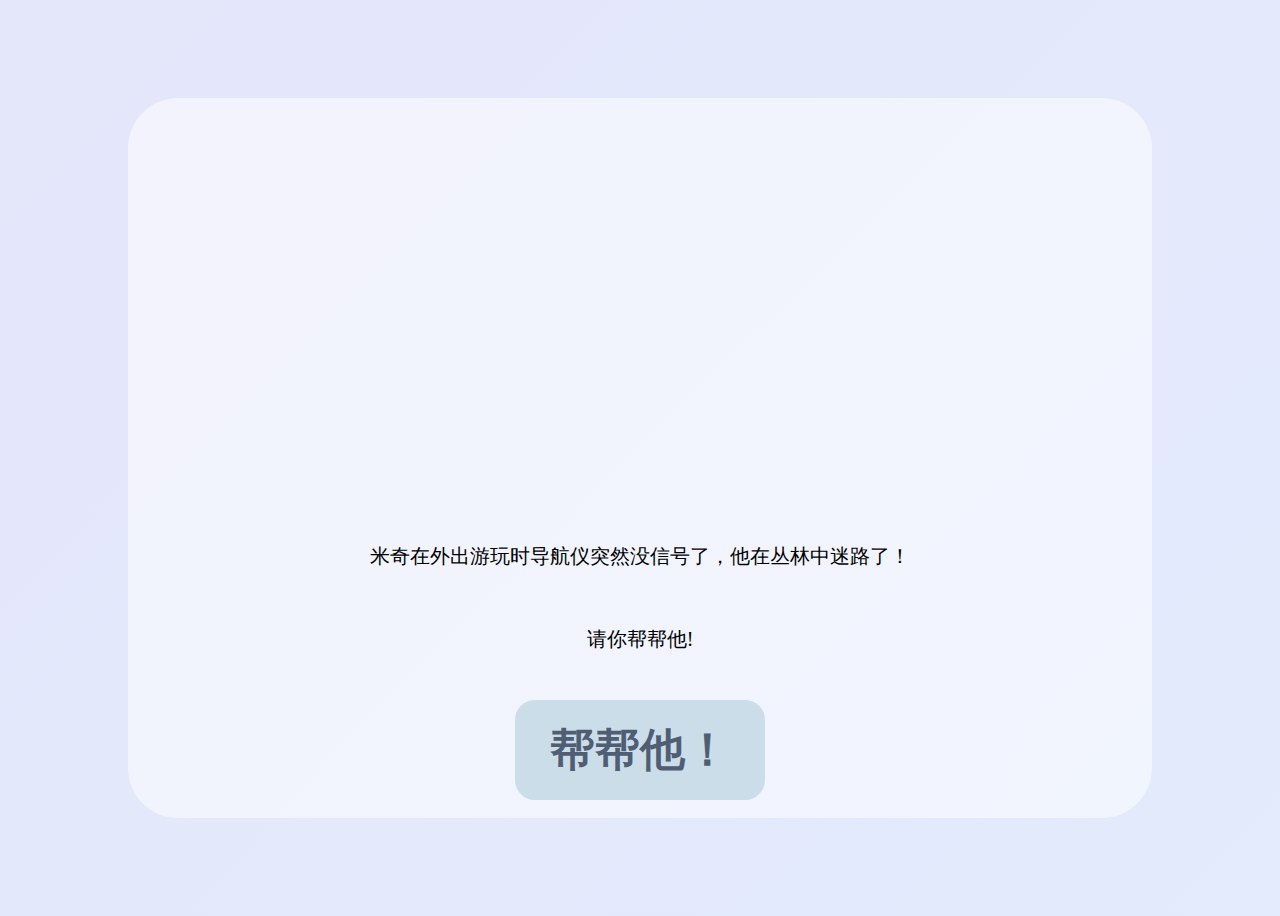
==== adventure.html @ 5e2b07fd "Add files via upload" ====
<!DOCTYPE html>
<html lang="en" dir="ltr">
  <head>
    <meta charset="utf-8">
    <title>米奇的丛林冒险</title>
    <link rel="stylesheet" href="changss.css">

  </head>
  <body>
    <!-- 游戏介绍 -->
    <div id="introductionPage">
      <div class="titleimage">
      </div>
      <p class= "introduction">米奇在外出游玩时导航仪突然没信号了，他在丛林中迷路了！</p>
      <p class= "introduction">请你帮帮他!</p>
      <button id="helpHim">帮帮他！</button>
    </div>
    <div id="branchPage">
      <p class="problem">米奇路上碰上一根巨大的树枝横在道路中央，他该怎么做？</p>
      <img src="Mickey.png" alt="characterMickey" class="mickey">
      <button id="cutThem" onclick="cutBranches()">将它们切成小条</button>
      <button id="goThrough" onclick="achieveGo()">绕过它们</button>
    </div>


    <script src="mqscript.js"></script>
  </body>
</html>
---- changss.css ----
body{
  display: grid;
  place-items: center;
  background: linear-gradient(-45deg, #EEF9F0, #E2EFFF, #E4E6FA);
  background-size: 400% 400%;
  animation: gradient 15s ease infinite;
  height: 100vh;
}
@keyframes gradient {
    0% {
        background-position: 0% 50%;
    }
    50% {
        background-position: 100% 50%;
    }
    100% {
        background-position: 0% 50%;
      }
}
#introductionPage{
  display:grid;
  place-items: center;
  width:80vw;
  height:80vh;
  background-color:rgba(255, 255, 255, 0.5);
  border-radius: 50px;
}
.titleimage{
  top:15px;
  width: 650px;
  height: 400px;
  background: url("biaoti.png")no-repeat;
  background-size: cover;
}
.introduction{
  font-size:20px;
  font-weight: 500;
  }
#helpHim{
  display: inline-block;
  margin: 10px;
  width: 250px;
  height: 100px;
  background-color: #CCDDEA;
  color: #4F5E73;
  border:none;
  border-radius: 20px;
  font-size: 45px;
  font-weight: 700;
  position: relative;
  transition: all 0.3s ease;
}
#helpHim:hover{
  box-shadow: 0px 20px 10px rgba(198,198,198,0.8);
  width: 275px;
  height: 110px;
  font-size: 47px;
  background-color: #B6CCDD;
  transform: translateY(-10px);
}
#branchPage{
  display:none;
  place-items: center;
  position:relative;
  width:80vw;
  height:80vh;
  padding:30px;
  background-color:rgba(255, 255, 255, 0.5);
  border-radius: 50px;
}
.problem{
  position: absolute;
  top: 20%;
  left: 50%;
  transform: translate(-50%, -50%);
  font-size: 30px;
  font-weight: 700;

}
.mickey{
  position: absolute;
  left: 25px;
  bottom:0;
  width: 250px;
  height: auto;
}
#cutThem{
  position: absolute;
  top: 60%;
  left: 25%;
  margin: 10px;
  width:350px;
  height: 100px;
  background-color: #CCDDEA;
  color: #4F5E73;
  border:none;
  border-radius: 20px;
  font-size: 45px;
  font-weight: 700;
}
#goThrough{
  position: absolute;
  top: 60%;
  left: 60%;
  margin: 10px;
  width:350px;
  height: 100px;
  background-color: #CCDDEA;
  color: #4F5E73;
  border:none;
  border-radius: 20px;
  font-size: 45px;
  font-weight: 700;
}
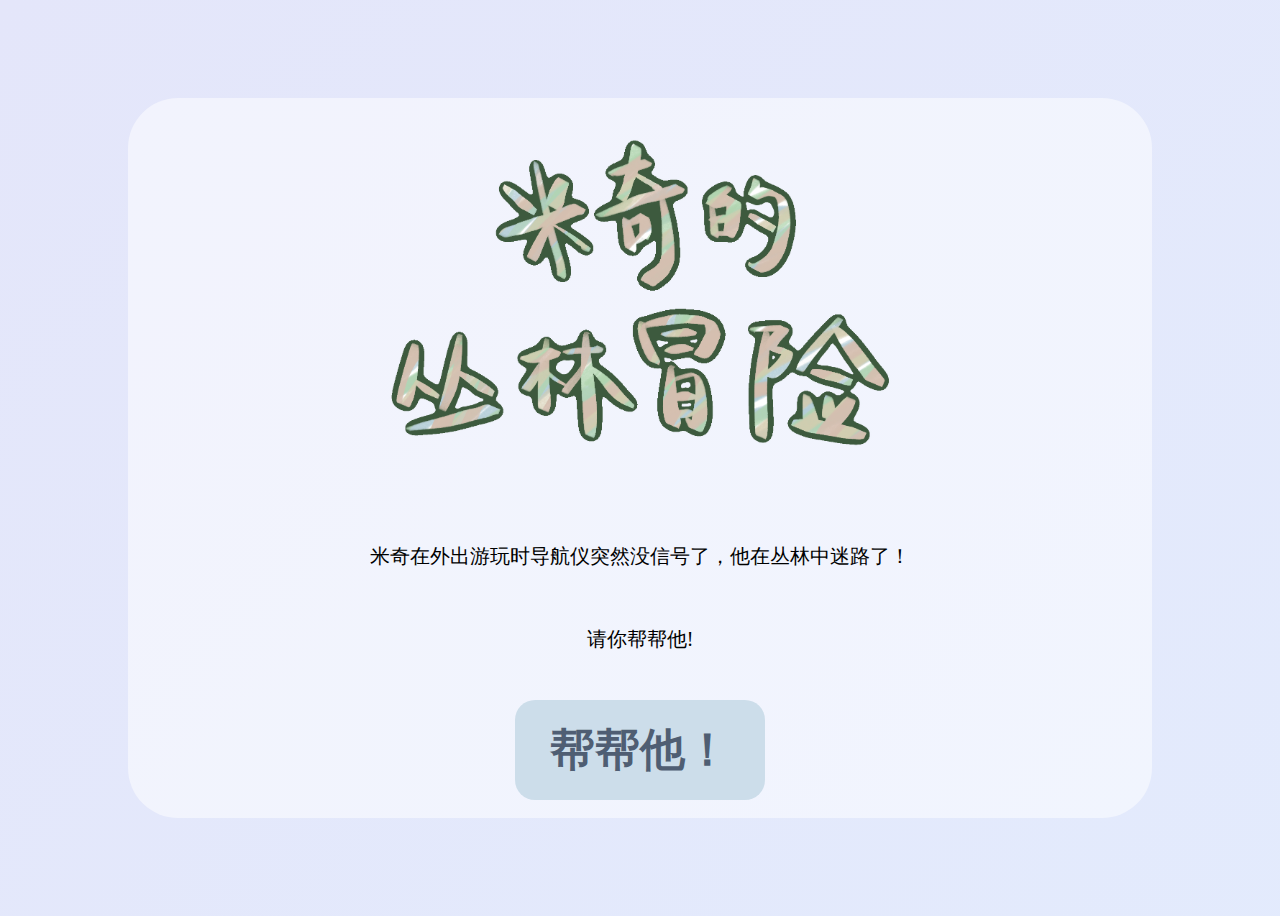
==== commit cd6b100e: "Add files via upload" ====
--- a/adventure.html
+++ b/adventure.html
@@ -6,8 +6,9 @@
     <link rel="stylesheet" href="changss.css">
 
   </head>
+
   <body>
-    <!-- 游戏介绍 -->
+    
     <div id="introductionPage">
       <div class="titleimage">
       </div>
@@ -18,8 +19,18 @@
     <div id="branchPage">
       <p class="problem">米奇路上碰上一根巨大的树枝横在道路中央，他该怎么做？</p>
       <img src="Mickey.png" alt="characterMickey" class="mickey">
-      <button id="cutThem" onclick="cutBranches()">将它们切成小条</button>
+      <button id="cutThem">将它们切成小条</button>
       <button id="goThrough" onclick="achieveGo()">绕过它们</button>
+    </div>
+    <div id="eyuPage">
+      <p class="problem">米奇刚拿上刚切好的枝条，就迎面爬过来一只鳄鱼，他该怎么做？</p>
+      <img src="Mickey.png" alt="characterMickey" class="mickey">
+      <button id="useFire">使用火柴点燃枝条驱赶鳄鱼</button>
+      <button id="useHands" onclick="dontUseHands()">肉搏吗...？</button>
+    </div>
+    <div id="resultPage">
+      <p id ="result">米奇驱赶走了鳄鱼，同时导航仪也恢复了信号，他终于可以逃出丛林了...</p>
+      <button id="cheer" onclick="congratulation()">好耶！</button>
     </div>
 
 
--- a/changss.css
+++ b/changss.css
@@ -73,7 +73,7 @@
   top: 20%;
   left: 50%;
   transform: translate(-50%, -50%);
-  font-size: 30px;
+  font-size: 40px;
   font-weight: 700;
 
 }
@@ -95,7 +95,7 @@
   color: #4F5E73;
   border:none;
   border-radius: 20px;
-  font-size: 45px;
+  font-size: 35px;
   font-weight: 700;
 }
 #goThrough{
@@ -109,6 +109,83 @@
   color: #4F5E73;
   border:none;
   border-radius: 20px;
+  font-size: 35px;
+  font-weight: 700;
+}
+#eyuPage{
+  display:none;
+  place-items: center;
+  position:relative;
+  width:80vw;
+  height:80vh;
+  padding:30px;
+  background-color:rgba(255, 255, 255, 0.5);
+  border-radius: 50px;
+}
+#useFire{
+  position: absolute;
+  top: 60%;
+  left: 25%;
+  margin: 10px;
+  width:350px;
+  height: 100px;
+  background-color: #CCDDEA;
+  color: #4F5E73;
+  border:none;
+  border-radius: 20px;
+  font-size: 35px;
+  font-weight: 700;
+}
+#useHands{
+  position: absolute;
+  top: 60%;
+  left: 60%;
+  margin: 10px;
+  width:350px;
+  height: 100px;
+  background-color: #CCDDEA;
+  color: #4F5E73;
+  border:none;
+  border-radius: 20px;
+  font-size: 35px;
+  font-weight: 700;
+}
+#resultPage{
+  display:none;
+  place-items: center;
+  position:relative;
+  width:80vw;
+  height:80vh;
+  background-color:rgba(255, 255, 255, 0.5);
+  border-radius: 50px;
+}
+#result{
+  position: absolute;
+  top: 35%;
+  left: 50%;
+  transform: translate(-50%, -50%);
+  font-size: 40px;
+  font-weight: 700;
+}
+#cheer{
+  width: 250px;
+  height: 100px;
+  background-color: #CCDDEA;
+  color: #4F5E73;
+  border:none;
+  border-radius: 20px;
   font-size: 45px;
   font-weight: 700;
+  position: absolute;
+  top:60%;
+  left:40%;
+  transition: all 0.3s ease;
 }
+#cheer:hover{
+  box-shadow: 0px 20px 10px rgba(198,198,198,0.8);
+  width: 275px;
+  height: 110px;
+  font-size: 47px;
+  background-color: #B6CCDD;
+  transform: translateY(-10px);
+}
